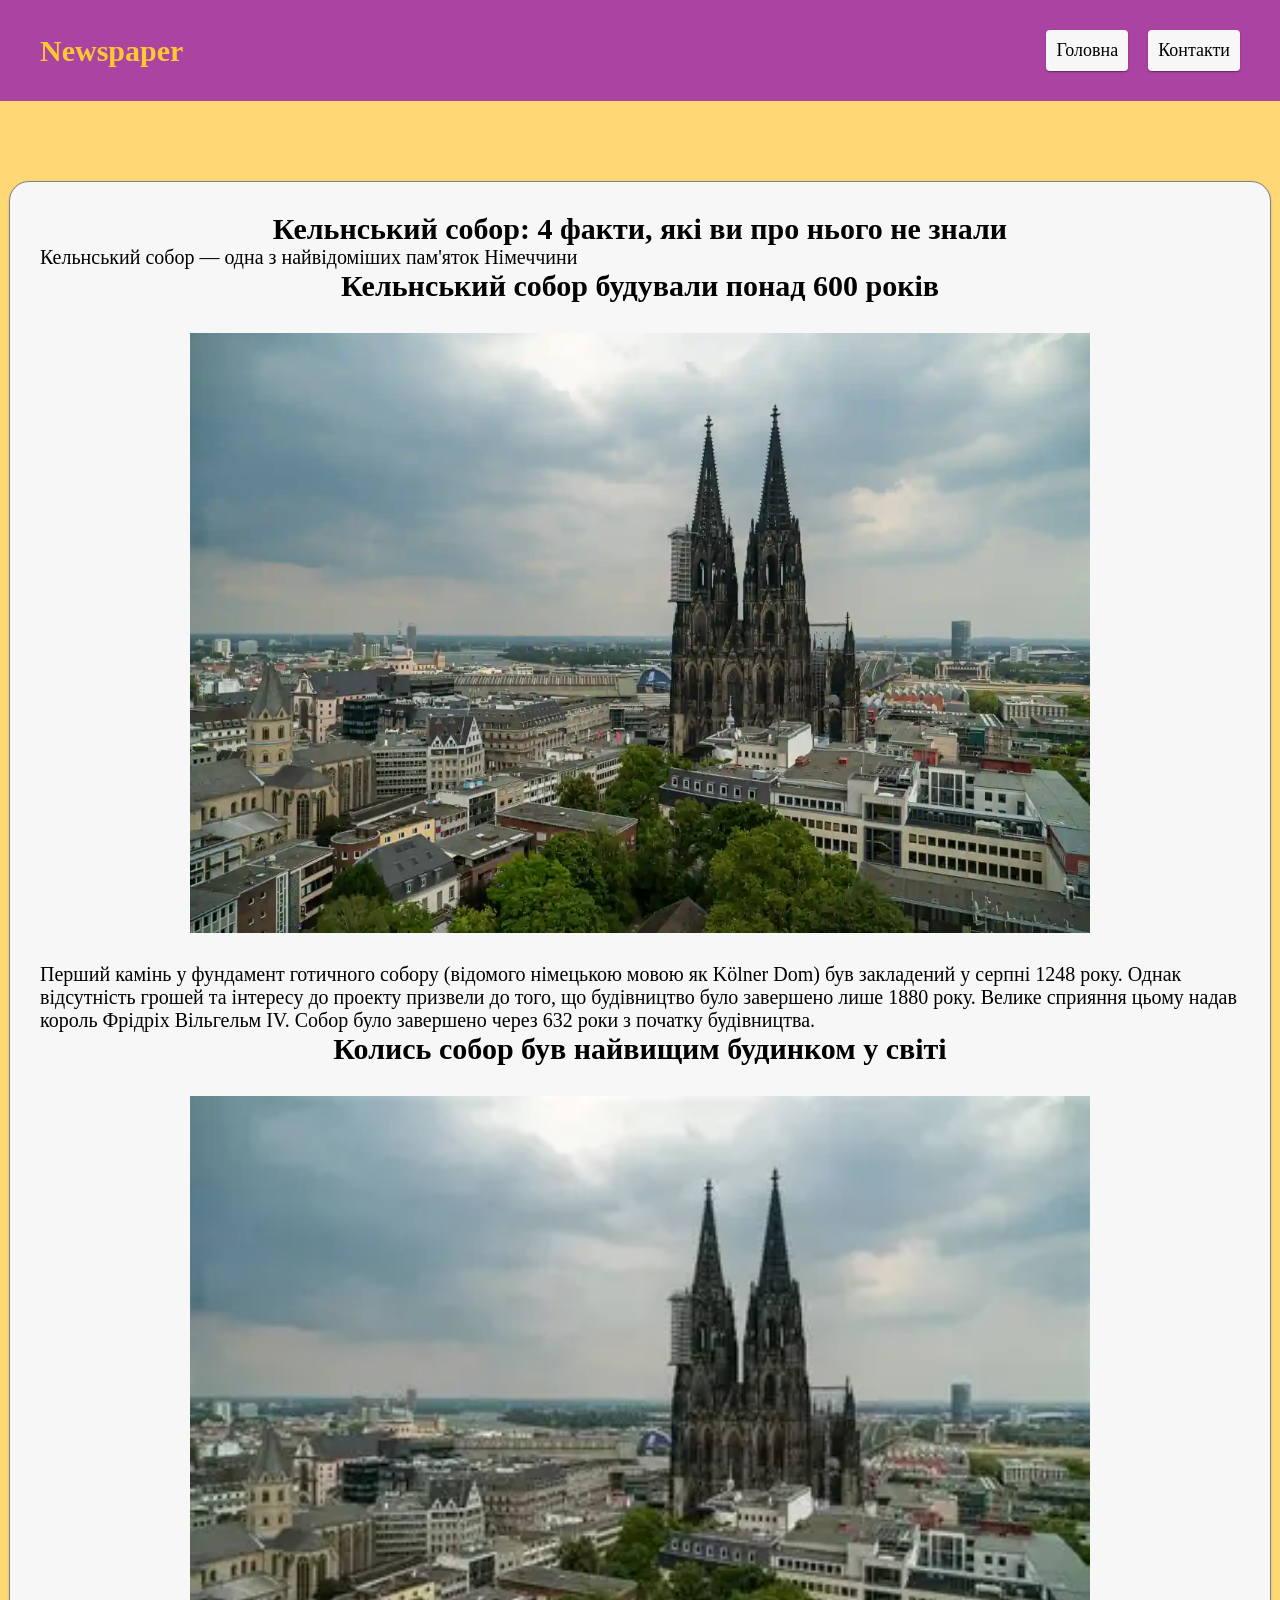
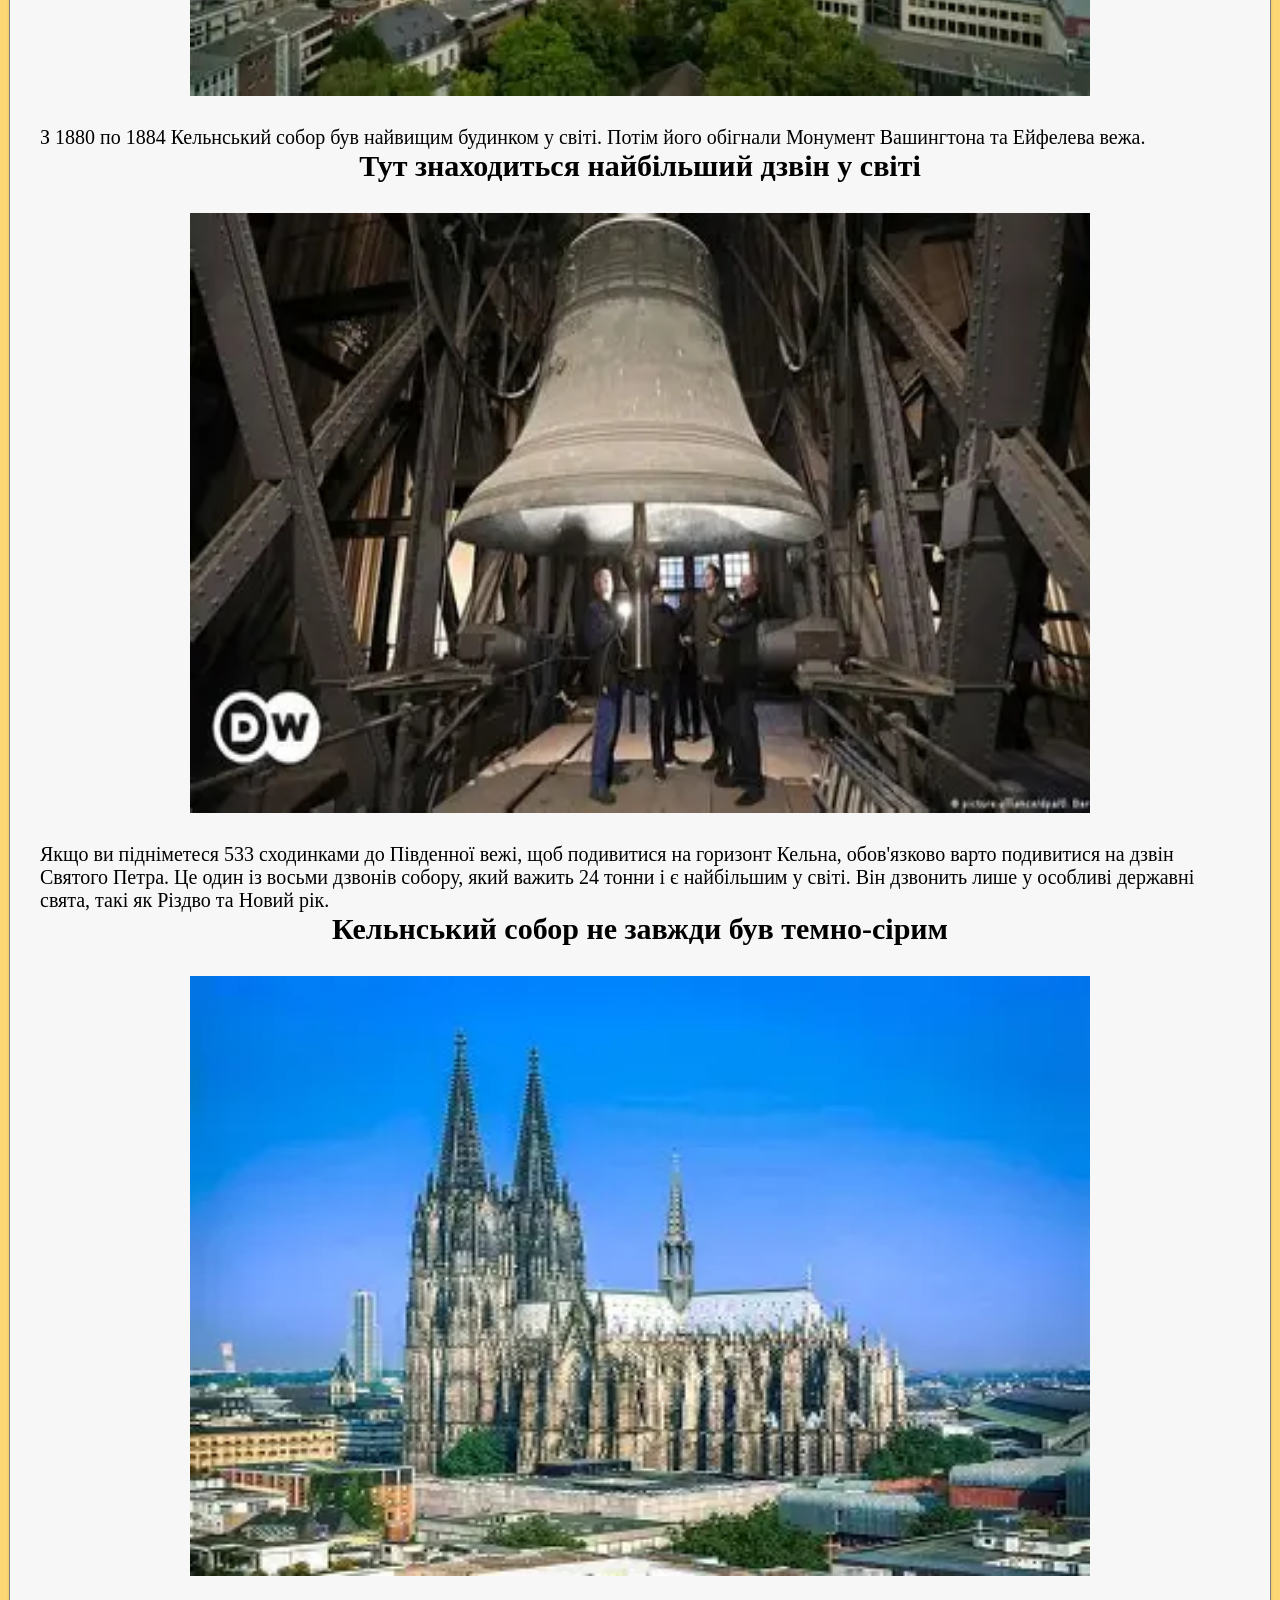
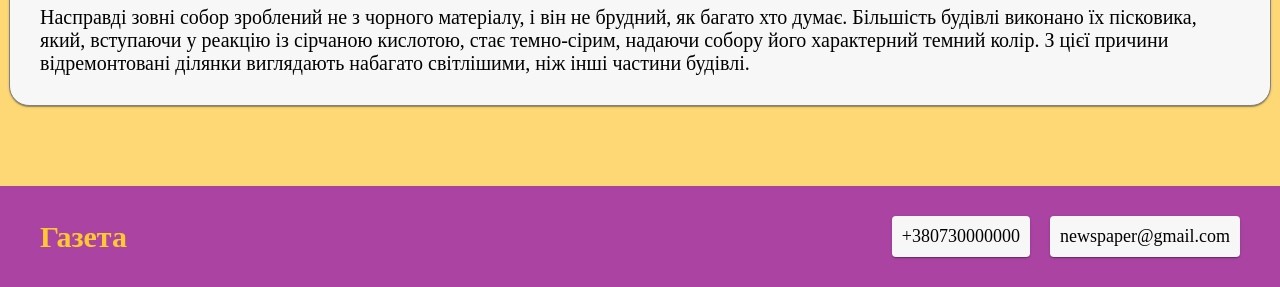
==== new-five.html @ 200d7162 "копия газети" ====
<!DOCTYPE html>
<html lang="en">

<head>
    <meta charset="UTF-8">
    <meta name="viewport" content="width=device-width, initial-scale=1.0">
    <title>Document</title>
    <link rel="stylesheet" href="new-five.css">
</head>

<body>
    <header class="header">
        <div class="container header-container">
            <a class="header-logo" href="index.html">Newspaper</a>
            <ul class="header-list">
                <li class="header-item"><a class="header-link" href="index.html">Головна</li></a>
                <li class="header-item"><a class="header-link" href="kontakt.html">Контакти</li></a>
            </ul>
        </div>
    </header>
    <!-- <main></main> -->
    <main class="main">
        <section class="cathedral">
            <div class="container cathedral-container">
                <h1 class="cathedral-title">Кельнський собор: 4 факти, які ви про нього не знали</h1>
                <p cathedral-text>Кельнський собор — одна з найвідоміших пам'яток Німеччини</p>
                <ul class="cathedral-list">
                    <li class="cathedral-item">
                        <h2 class="cathedral-title">Кельнський собор будували понад 600 років</h2>
                        <img class="cathedral-img" src="./img/kyolnskiy-sobor-2.webp" alt="">
                        <p class="cathedral-text">Перший камінь у фундамент готичного собору (відомого німецькою мовою
                            як Kölner Dom) був закладений у серпні 1248 року. Однак відсутність грошей та інтересу до
                            проекту призвели до того, що будівництво було завершено лише 1880 року. Велике сприяння
                            цьому надав король Фрідріх Вільгельм IV. Собор було завершено через 632 роки з початку
                            будівництва.</p>
                    </li>
                    <li class="cathedral-item">
                        <h2 class="cathedral-title">Колись собор був найвищим будинком у світі</h2>
                        <img class="cathedral-img" src="./img/Sobor 3.webp" alt="">
                        <p class="cathedral-text">З 1880 по 1884 Кельнський собор був найвищим будинком у світі. Потім
                            його обігнали Монумент Вашингтона та Ейфелева вежа.</p>
                    </li>
                    <li class="cathedral-item">
                        <h2 class="cathedral-title">Тут знаходиться найбільший дзвін у світі</h2>
                        <img class="cathedral-img" src="./img/Kolokol.webp" alt="">
                        <p class="cathedral-text">Якщо ви підніметеся 533 сходинками до Південної вежі, щоб подивитися
                            на горизонт Кельна, обов'язково варто подивитися на дзвін Святого Петра. Це один із восьми
                            дзвонів собору, який важить 24 тонни і є найбільшим у світі. Він дзвонить лише у особливі
                            державні свята, такі як Різдво та Новий рік.</p>
                    </li>
                    <li class="cathedral-item">
                        <h2 class="cathedral-title">
Кельнський собор не завжди був темно-сірим</h2>
                        <img class="cathedral-img" src="./img/Sobor 4.webp" alt="">
                        <p class="cathedral-text">
                            Насправді зовні собор зроблений не з чорного матеріалу, і він не брудний, як багато хто
                            думає. Більшість будівлі виконано їх пісковика, який, вступаючи у реакцію із сірчаною
                            кислотою, стає темно-сірим, надаючи собору його характерний темний колір. З цієї причини
                            відремонтовані ділянки виглядають набагато світлішими, ніж інші частини будівлі.</p>
                    </li>
                </ul>

            </div>
        </section>
    </main>
     <footer class="footer">
    <div class="container footer-container" >
        <a class="footer-logo" href="index.html">Газета</a>
        <ul class="footer-list">
            <li class="footer-item"><a class="header-link" href="">+380730000000 </li></a>
            <li class="footer-item"><a class="header-link" href="">newspaper@gmail.com</li></a>
        </ul>
    </div>
</footer>

</body>

</html>
---- new-five.css ----
body {
    padding: 0;
    margin: 0;
}

ul {
    padding: 0;
    margin: 0;
}

a {
    text-decoration: none;
    

}

h1,
h2,
p,
h3 {
    margin: 0;
}
li{
    list-style: none;
}

.container {
    width: 1200px;
    margin: 0 auto;
    padding: 0 15px;

}

/* header */
.header {
    background-color:  #aa43a2;
    padding: 30px 0;

}

.header-container {
    display: flex;
    justify-content: space-between;
    align-items: center;
}

.header-list {
    display: flex;
    gap: 20px;
}

.header-logo {
    color: #fec830;
    font-size: 30px;
    font-weight: 700;
}

.header-item {
    padding: 10px;
    background-color: rgb(247, 247, 247);
    border-radius: 4px;
    box-shadow: 0px 2px 1px -1px rgba(0, 0, 0, 0.2), 0px 1px 1px 0px rgba(0, 0, 0, 0.14), 0px 1px 3px 0px rgba(0, 0, 0, 0.12);
    ;
}

.header-link {
    color: black;
    font-size: 18px;
}

.header-link :hover {
    background-color: white;
    
}
/* main */
main {
    padding: 80px 0;
    background-color: #fdd875;

}
.cathedral-container {
    background-color: #f7f7f7;
    padding: 30px 30px;
    border: 1px solid gray;
    box-shadow: 0px 2px 1px -1px rgba(0, 0, 0, 0.2), 0px 1px 1px 0px rgba(0, 0, 0, 0.14), 0px 1px 3px 0px rgba(0, 0, 0, 0.12);
    ;
    border-radius: 20px;
    font-size: 20px;

}

.cathedral-title {
    text-align: center;

}

.cathedral-text {
    margin-top: 30px;
}
.cathedral-img{
    margin: 30px auto;
    display: block;
    width: 900px;
    height: 600px;
}

/* footer */
.footer{
    background-color:  #aa43a2;
    padding: 30px 0;

}
.footer-container {
    display: flex;
    justify-content: space-between;
    align-items: center;
}

.footer-list {
    display: flex;
    gap: 20px;
}

.footer-logo {
    color: #fec830;
    font-size: 30px;
    font-weight: 700;
}

.footer-item {
    padding: 10px;
    background-color: rgb(247, 247, 247);
    border-radius: 4px;
    box-shadow: 0px 2px 1px -1px rgba(0, 0, 0, 0.2), 0px 1px 1px 0px rgba(0, 0, 0, 0.14), 0px 1px 3px 0px rgba(0, 0, 0, 0.12);
    ;
}

.footer-link {
    color: black;
    font-size: 18px;
}

.footer-link :hover {
    background-color: white;
}
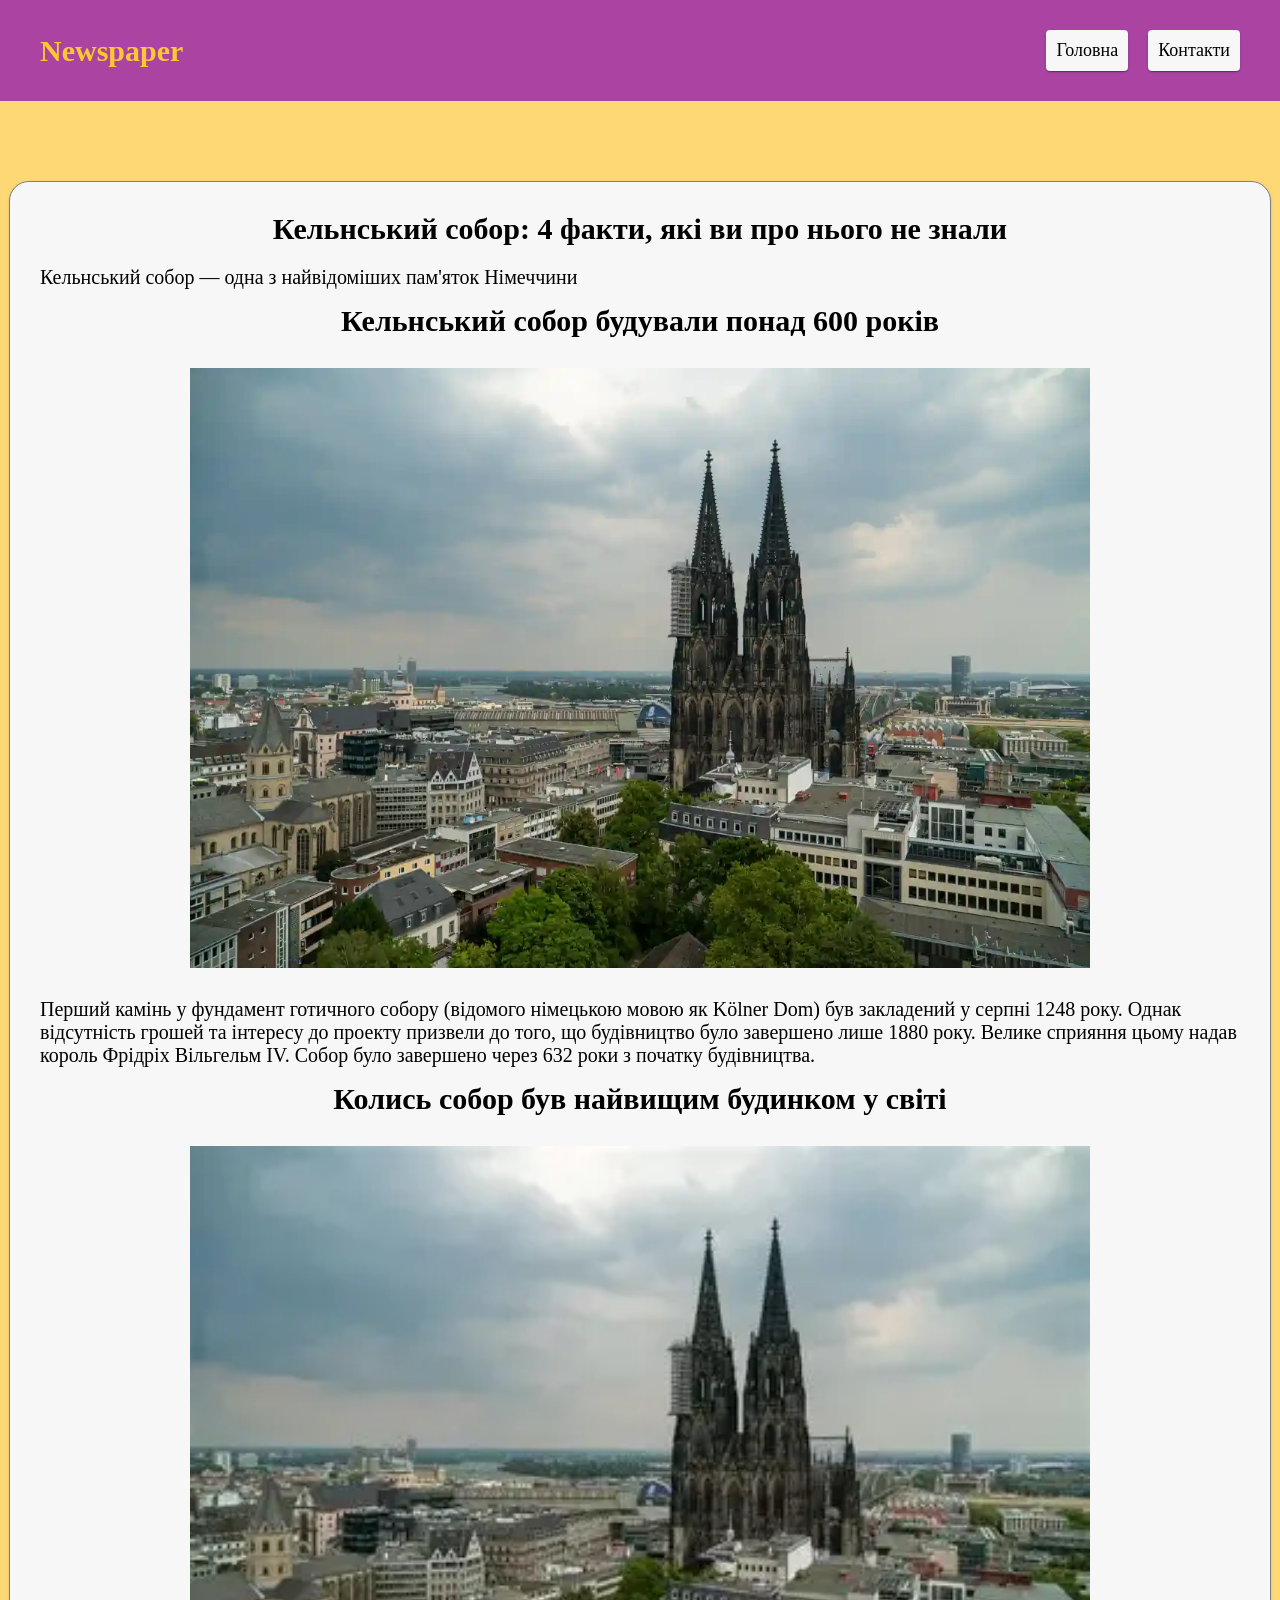
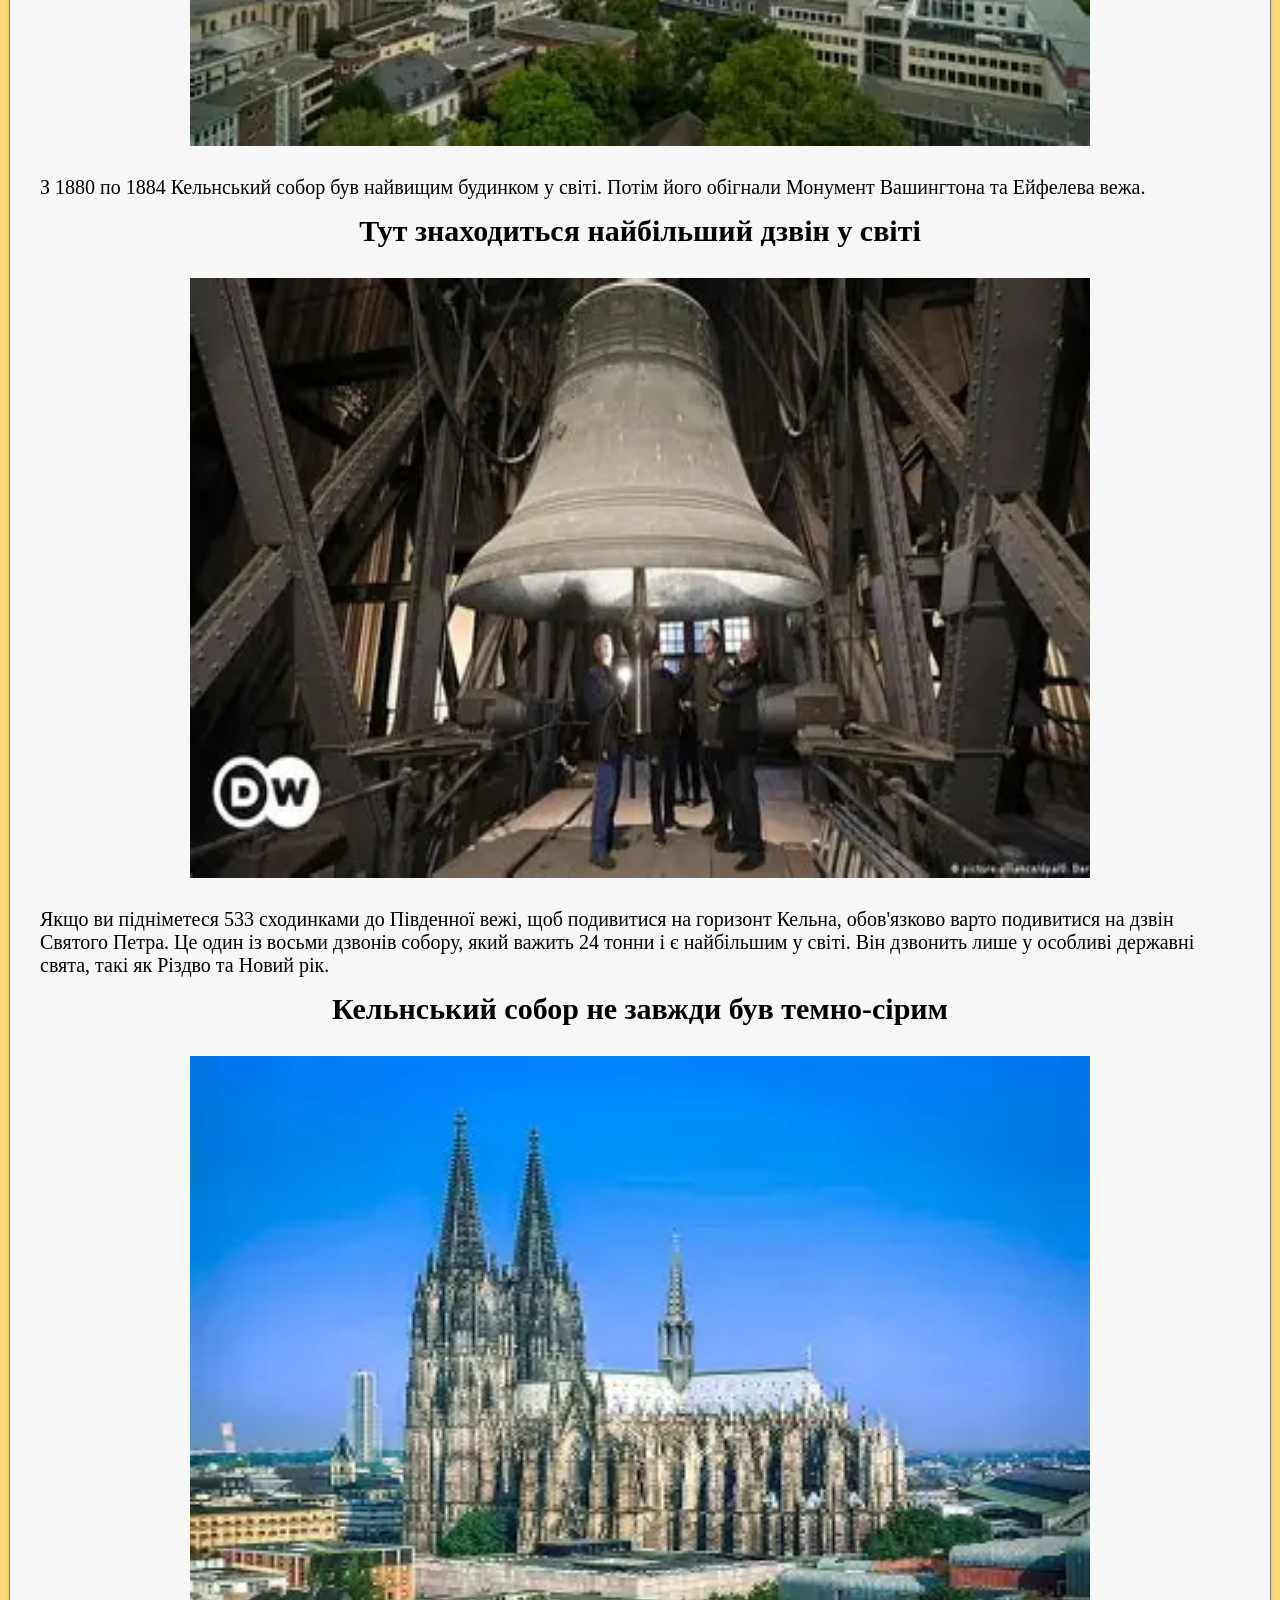
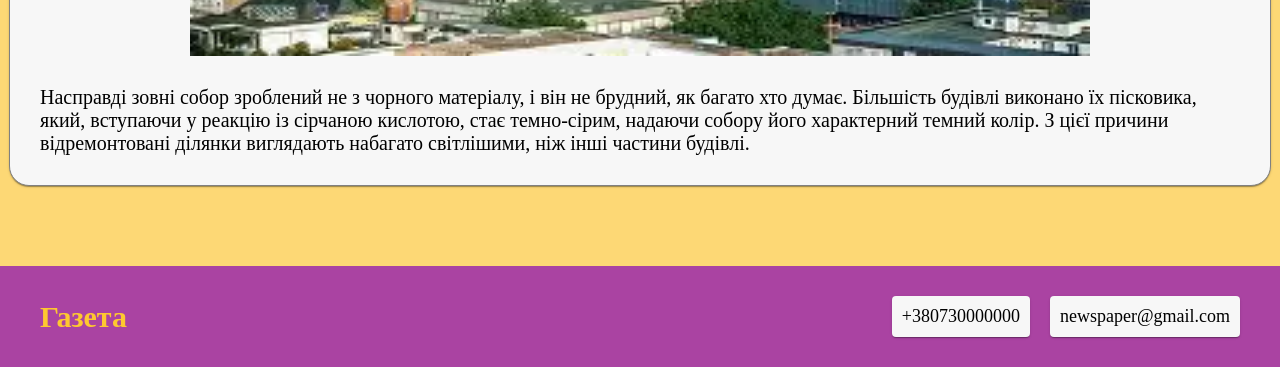
==== commit c2370c2d: "виправили помилки" ====
--- a/new-five.html
+++ b/new-five.html
@@ -22,7 +22,7 @@
     <main class="main">
         <section class="cathedral">
             <div class="container cathedral-container">
-                <h1 class="cathedral-title">Кельнський собор: 4 факти, які ви про нього не знали</h1>
+                <h1 class="cathedral-subtitle">Кельнський собор: 4 факти, які ви про нього не знали</h1>
                 <p cathedral-text>Кельнський собор — одна з найвідоміших пам'яток Німеччини</p>
                 <ul class="cathedral-list">
                     <li class="cathedral-item">
--- a/new-five.css
+++ b/new-five.css
@@ -89,9 +89,14 @@
 
 }
 
-.cathedral-title {
+.cathedral-subtitle {
     text-align: center;
+    padding-bottom: 20px;
 
+}
+.cathedral-title{
+    text-align: center;
+    padding-top: 15px;
 }
 
 .cathedral-text {
